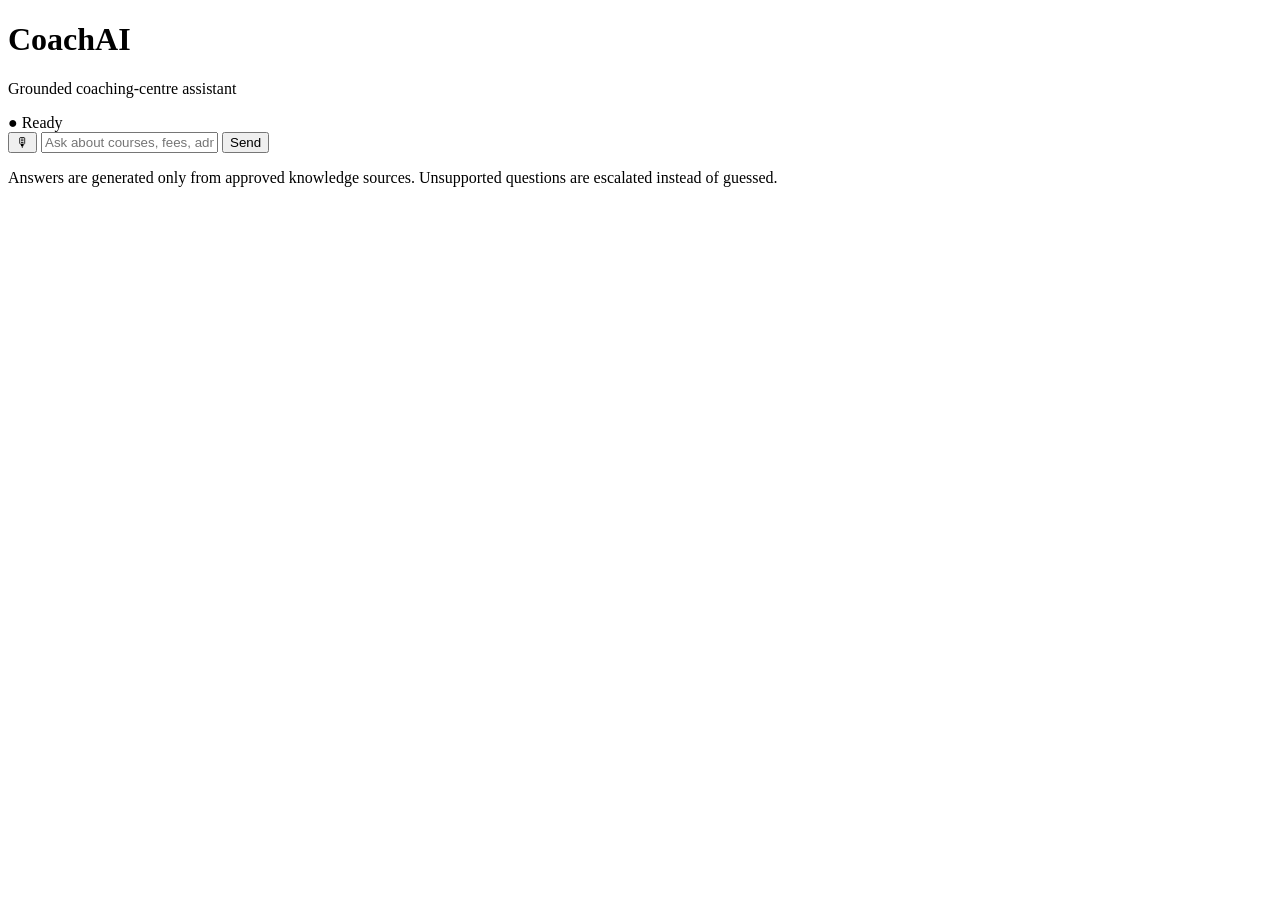
==== web/index.html @ 6adf3748 "feat: add web chat and browser voice interface" ====
<!doctype html>
<html lang="en">
<head>
<meta charset="utf-8"><meta name="viewport" content="width=device-width,initial-scale=1">
<title>CoachAI</title><link rel="stylesheet" href="/web/styles.css">
</head>
<body>
<main class="shell">
<header><div><h1>CoachAI</h1><p>Grounded coaching-centre assistant</p></div><span id="status">● Ready</span></header>
<section id="chat" class="chat"></section>
<form id="composer">
<button type="button" id="mic" title="Voice input">🎙</button>
<input id="message" autocomplete="off" placeholder="Ask about courses, fees, admissions or schedules..." required>
<button>Send</button>
</form>
<p class="note">Answers are generated only from approved knowledge sources. Unsupported questions are escalated instead of guessed.</p>
</main>
<script src="/web/app.js"></script>
</body></html>
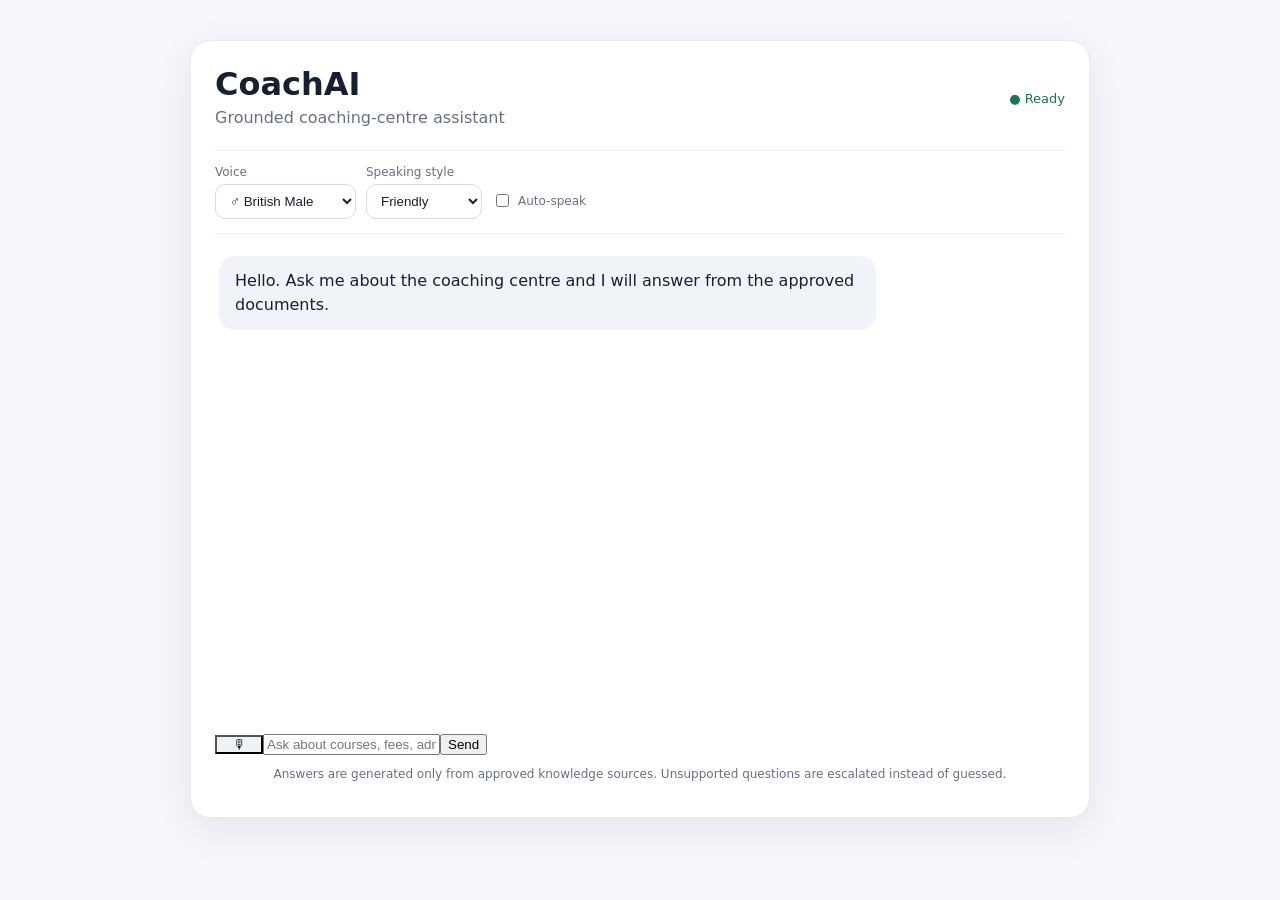
==== commit 8648af03: "Add conversational voice controls to CoachAI UI" ====
--- a/web/index.html
+++ b/web/index.html
@@ -7,13 +7,14 @@
 <body>
 <main class="shell">
 <header><div><h1>CoachAI</h1><p>Grounded coaching-centre assistant</p></div><span id="status">● Ready</span></header>
+<section class="voice-bar" aria-label="Conversation voice settings">
+<label>Voice<select id="voice"><option value="Brian">♂ British Male</option><option value="Amy">♀ British Female</option><option value="Matthew">♂ US Male</option><option value="Joanna">♀ US Female</option></select></label>
+<label>Speaking style<select id="style"><option value="friendly">Friendly</option><option value="professional">Professional</option><option value="concise">Concise</option></select></label>
+<label class="toggle"><input type="checkbox" id="autoSpeak"> Auto-speak</label>
+</section>
 <section id="chat" class="chat"></section>
-<form id="composer">
-<button type="button" id="mic" title="Voice input">🎙</button>
-<input id="message" autocomplete="off" placeholder="Ask about courses, fees, admissions or schedules..." required>
-<button>Send</button>
-</form>
+<form id="composer"><button type="button" id="mic" title="Voice input">🎙</button><input id="message" autocomplete="off" placeholder="Ask about courses, fees, admissions or schedules..." required><button>Send</button></form>
 <p class="note">Answers are generated only from approved knowledge sources. Unsupported questions are escalated instead of guessed.</p>
 </main>
 <script src="/web/app.js"></script>
-</body></html>
+</body></html>
--- a/web/styles.css
+++ b/web/styles.css
@@ -0,0 +1 @@
+*{box-sizing:border-box}body{margin:0;font-family:Inter,system-ui,sans-serif;background:#f5f7fb;color:#172033}.shell{max-width:900px;margin:40px auto;padding:24px;background:white;border:1px solid #e5e9f2;border-radius:20px;box-shadow:0 12px 40px rgba(20,30,50,.08)}header{display:flex;justify-content:space-between;align-items:center;border-bottom:1px solid #edf0f5;padding-bottom:18px}h1{margin:0}header p{margin:5px 0;color:#667085}#status{font-size:13px;color:#16794c}.voice-bar{display:flex;gap:10px;align-items:end;flex-wrap:wrap;padding:14px 0;border-bottom:1px solid #edf0f5}.voice-bar label{font-size:12px;color:#667085}.voice-bar select{display:block;margin-top:5px;padding:8px 10px;border:1px solid #d6dbe5;border-radius:10px;background:white;color:#172033}.toggle{display:flex!important;align-items:center;gap:6px;padding-bottom:9px}.chat{min-height:500px;padding:22px 4px;display:flex;flex-direction:column;gap:14px}.msg{max-width:78%;padding:13px 16px;border-radius:16px;white-space:pre-wrap;line-height:1.5}.user{align-self:flex-end;background:#172033;color:white}.assistant{align-self:flex-start;background:#f0f3f8}.citations{font-size:12px;margin-top:8px;color:#596579}.citation{display:inline-block;margin:3px 4px 0 0;padding:3px 7px;border:1px solid #d7dce5;border-radius:8px;background:white}.composer{display:flex;gap:8px}.composer input{flex:1;padding:13px;border:1px solid #d6dbe5;border-radius:12px}.composer button{border:0;border-radius:12px;padding:0 16px;background:#172033;color:white;cursor:pointer}#mic{width:48px;padding:0;background:#eef1f6;color:#172033}.play{margin-top:8px;border:1px solid #d6dbe5;background:white;border-radius:8px;padding:5px 9px;cursor:pointer}.note{font-size:12px;color:#667085;text-align:center}
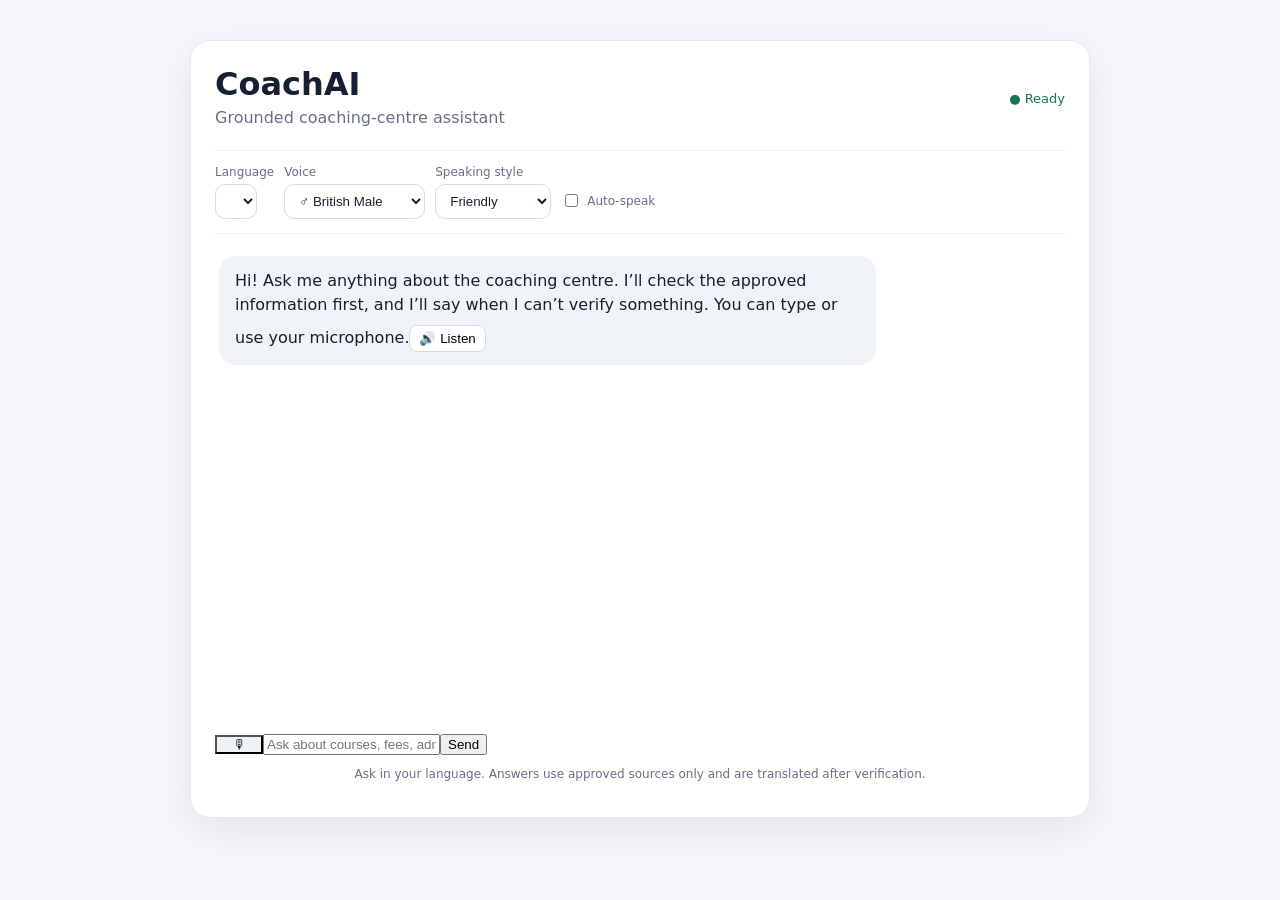
==== commit 5a9bd875: "feat: add multilingual text, speech and answer delivery" ====
--- a/web/index.html
+++ b/web/index.html
@@ -1,20 +1,16 @@
 <!doctype html>
 <html lang="en">
-<head>
-<meta charset="utf-8"><meta name="viewport" content="width=device-width,initial-scale=1">
-<title>CoachAI</title><link rel="stylesheet" href="/web/styles.css">
-</head>
-<body>
-<main class="shell">
+<head><meta charset="utf-8"><meta name="viewport" content="width=device-width,initial-scale=1">
+<title>CoachAI</title><link rel="stylesheet" href="/web/styles.css"></head>
+<body><main class="shell">
 <header><div><h1>CoachAI</h1><p>Grounded coaching-centre assistant</p></div><span id="status">● Ready</span></header>
-<section class="voice-bar" aria-label="Conversation voice settings">
+<section class="voice-bar" aria-label="Conversation settings">
+<label>Language<select id="language"></select></label>
 <label>Voice<select id="voice"><option value="Brian">♂ British Male</option><option value="Amy">♀ British Female</option><option value="Matthew">♂ US Male</option><option value="Joanna">♀ US Female</option></select></label>
 <label>Speaking style<select id="style"><option value="friendly">Friendly</option><option value="professional">Professional</option><option value="concise">Concise</option></select></label>
 <label class="toggle"><input type="checkbox" id="autoSpeak"> Auto-speak</label>
 </section>
 <section id="chat" class="chat"></section>
 <form id="composer"><button type="button" id="mic" title="Voice input">🎙</button><input id="message" autocomplete="off" placeholder="Ask about courses, fees, admissions or schedules..." required><button>Send</button></form>
-<p class="note">Answers are generated only from approved knowledge sources. Unsupported questions are escalated instead of guessed.</p>
-</main>
-<script src="/web/app.js"></script>
-</body></html>+<p class="note">Ask in your language. Answers use approved sources only and are translated after verification.</p>
+</main><script src="/web/app.js"></script></body></html>
